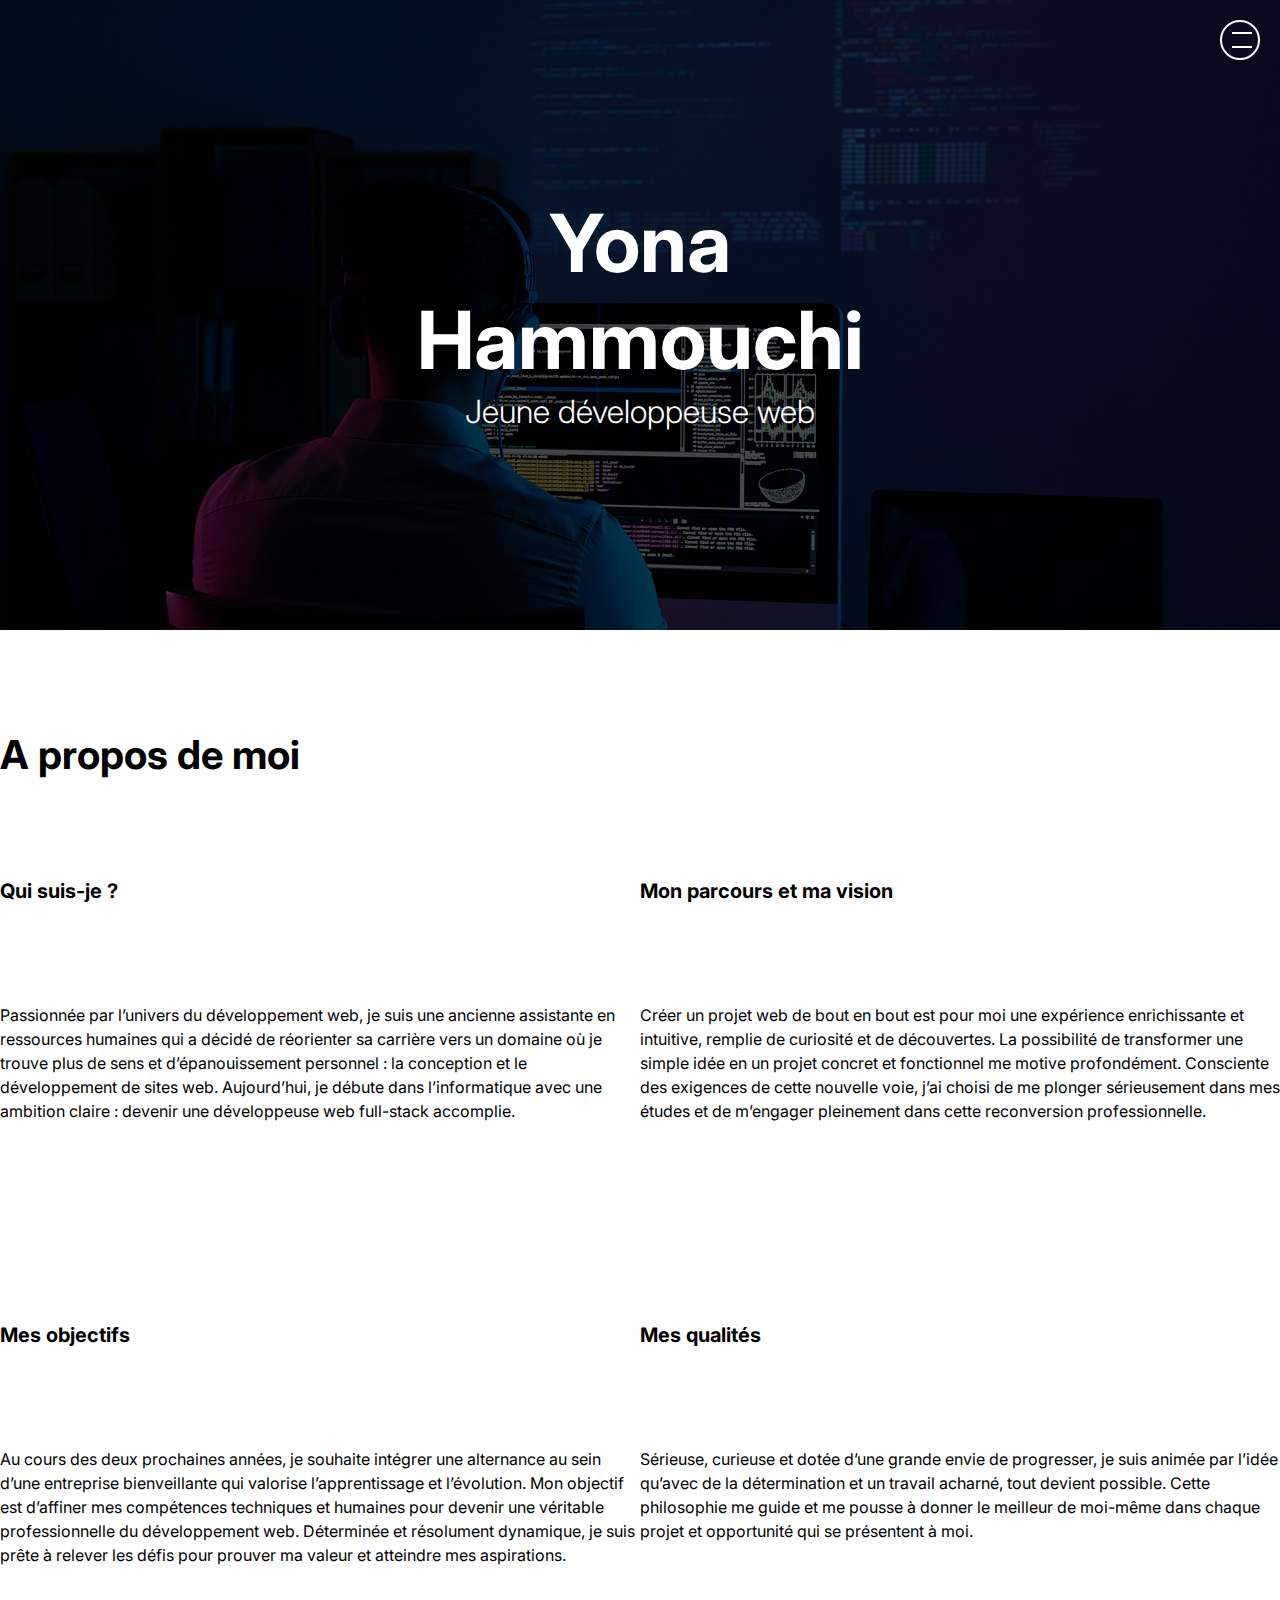
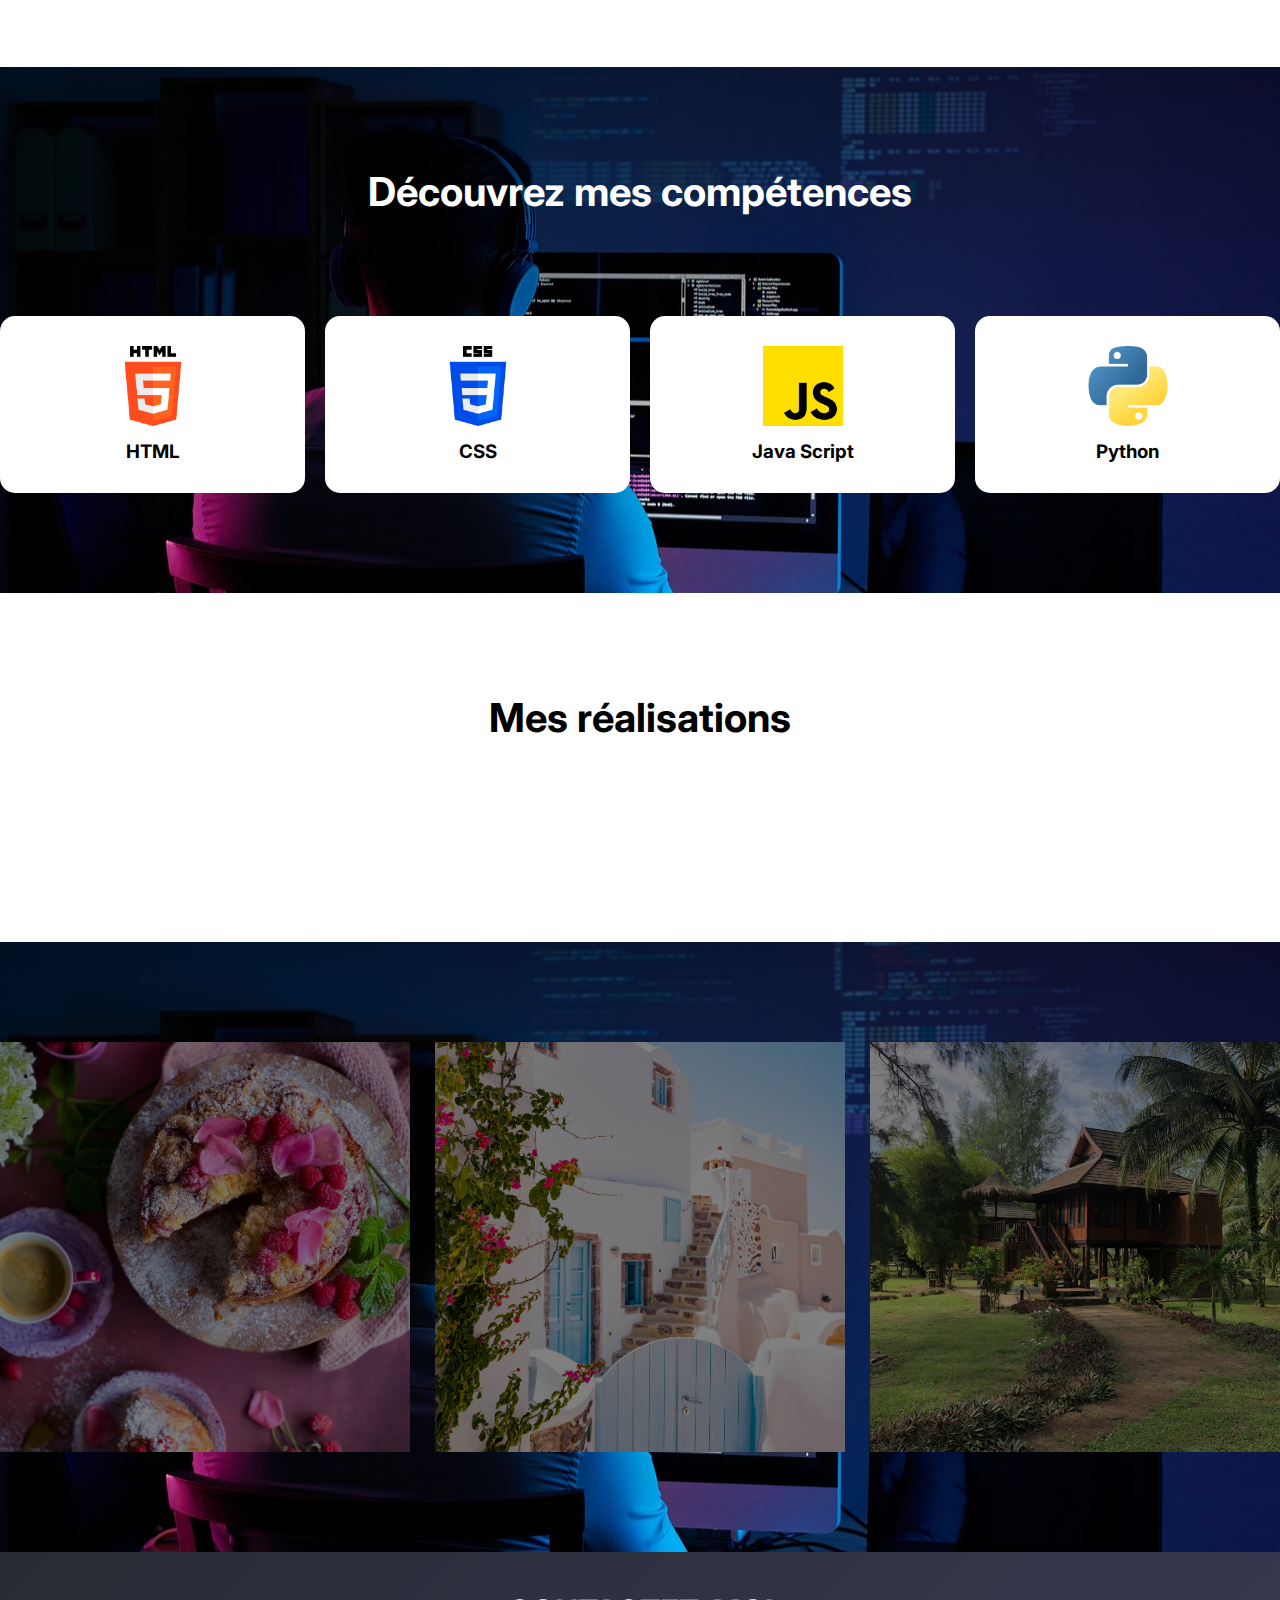
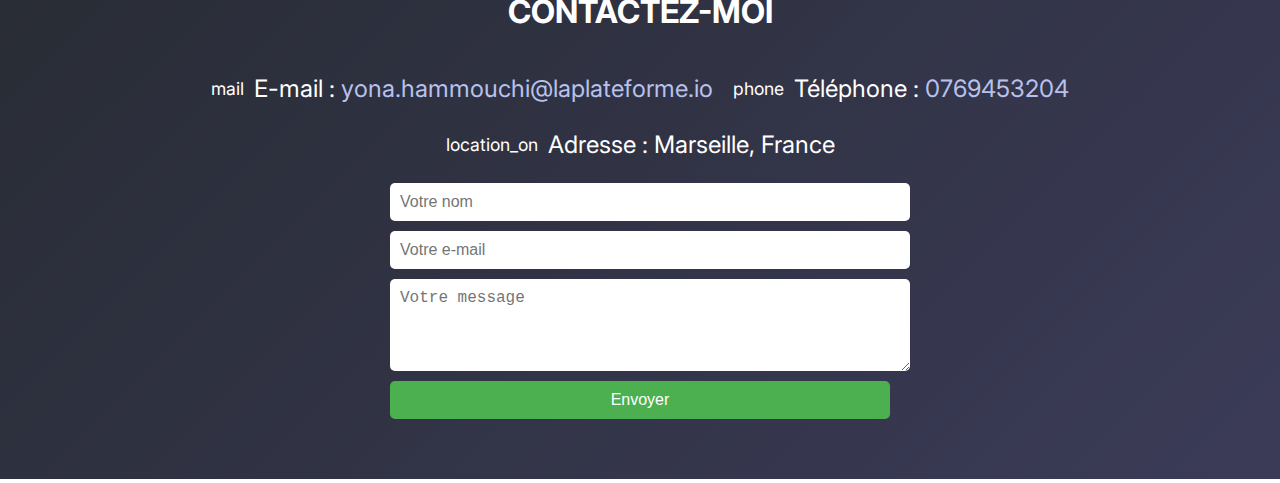
==== portfolio.html @ f8b9eb4b "add pages/styles/ add navbar/ add footer/ add js" ====
<!DOCTYPE html>
<html lang="en">

<head>
    <meta charset="UTF-8">
    <meta name="viewport" content="width=device-width, initial-scale=1.0">
    <meta type="description" content="Ceci est mon portlofio étudiante">
    <title>Mon portfolio</title>
    <link rel="stylesheet"
        href="https://fonts.googleapis.com/css2?family=Material+Symbols+Outlined:opsz,wght,FILL,GRAD@20..48,100..700,0..1,-50..200&icon_names=mail" />
    <link rel="stylesheet" href="./styles/globals.css">
</head>

<body>
    <!-- header section -->
    <header id="home">
        <div class="container-fluid">
            <div class="row">
                <div class="menu-wrap">
                    <nav class="menu">
                        <!-- Menu Links -->
                        <div class="icon-list">
                            <a href="#home"><i class="head_page-home"></i><span>Home</span></a>
                            <a href="#prop"><i class="head_pagea-user"></i><span>A propos</span></a>
                            <a href="#skills"><i class="head_page-code"></i><span>Compétences</span></a>
                            <a href="#rea"><i class="head_page-folder"></i><span>Réalisations</span></a>
                            <a href="#contact"><i class="fhead_page-envelope"></i><span>Contact</span></a>
                        </div>
                    </nav>
                </div>
                <button class="menu-button" id="open-button"></button>
            </div>
        </div>
    </header>

    <!-- sliders "menu" -->
    <section class="slider">
        <img src="./skills/sliders.jpg" alt="slider" class="slider_background">
        <div class="slider_content">
            <h1>Yona Hammouchi</h1>
            <p>Jeune développeuse web</p>
        </div>
    </section>

    <!-- section a propos -->
    <section class="section">
        <div class="boxed">
            <div class="w40">
                <h2 id="prop">A propos de moi</h2>
            </div>
            <div class="flex">
                <div class="w60">
                    <h2>Qui suis-je ?</h2>
                    <p>
                        Passionnée par l’univers du développement web, je suis une ancienne assistante en ressources
                        humaines qui a décidé de réorienter sa carrière vers un domaine où je trouve plus de sens et
                        d’épanouissement personnel : la conception et le développement de sites web. Aujourd’hui, je
                        débute dans l’informatique avec une ambition claire : devenir une développeuse web full-stack
                        accomplie.</p>
                </div>
                <div class="w60">
                    <h2>Mon parcours et ma vision</h2>
                    <p>
                        Créer un projet web de bout en bout est pour moi une expérience enrichissante et intuitive,
                        remplie de curiosité et de découvertes. La possibilité de transformer une simple idée en un
                        projet concret et fonctionnel me motive profondément. Consciente des exigences de cette nouvelle
                        voie, j’ai choisi de me plonger sérieusement dans mes études et de m’engager pleinement dans
                        cette reconversion professionnelle.</p>
                </div>
            </div>
        </div>
    </section>

    <!-- section a propos -->
    <section class="section">
        <div class="boxed">
            <div class="flex">
                <div class="w60">
                    <h2>Mes objectifs</h2>
                    <p>
                        Au cours des deux prochaines années, je souhaite intégrer une alternance au sein d’une
                        entreprise bienveillante qui valorise l’apprentissage et l’évolution. Mon objectif est d’affiner
                        mes compétences techniques et humaines pour devenir une véritable professionnelle du
                        développement web. Déterminée et résolument dynamique, je suis prête à relever les défis pour
                        prouver ma valeur et atteindre mes aspirations.
                    </p>
                </div>
                <div class="w60">
                    <h2>Mes qualités</h2>
                    <p>
                        Sérieuse, curieuse et dotée d’une grande envie de progresser, je suis animée par l’idée qu’avec
                        de la détermination et un travail acharné, tout devient possible. Cette philosophie me guide et
                        me pousse à donner le meilleur de moi-même dans chaque projet et opportunité qui se présentent à
                        moi.
                    </p>
                </div>
            </div>
        </div>
    </section>

    <!-- section mes compétences -->
    <section class="section dark">
        <div class="boxed text_center">
            <h2 id="skills">Découvrez mes compétences</h2>
            <div class="flex gap20">
                <div class="w25 skills">
                    <img src="skills/html.png" alt="html">
                    <h3>HTML</h3>
                </div>
                <div class="w25 skills">
                    <img src="skills/css-3.png" alt="css">
                    <h3>CSS</h3>
                </div>
                <div class="w25 skills">
                    <img src="skills/js.png" alt="js">
                    <h3>Java Script</h3>
                </div>
                <div class="w25 skills">
                    <img src="skills/python.png" alt="python">
                    <h3>Python</h3>
                </div>
            </div>
        </div>
    </section>

    <!-- section réalisations text -->
    <section class="section">
        <div class="boxed text_center">
            <h2 id="rea">Mes réalisations</h2>
        </div>
    </section>

    <!-- section realisations  -->
    <section class="section dark">
        <div class="flex wrap gap20 space-between">
            <div class="w32 realisations">
                <a href="https://github.com/yona-hammouchi/siteweb-patisserie">
                    <img src="./realisations/patisserie.jpg" alt="cake">
                    <h3>Pâtisserie</h3>
                </a>
            </div>
            <div class="w32 realisations">
                <a href="https://github.com/yona-hammouchi/siteweb-patisserie">
                    <img src="./realisations/travelfix.jpg" alt="travelfix">
                    <h3>TravelFix</h3>
                </a>
            </div>
            <div class="w32 realisations">
                <a href="https://github.com/yona-hammouchi/siteweb-patisserie">
                    <img src="./realisations/triply.jpg" alt="triply">
                    <h3>Triply</h3>
                </a>
            </div>
        </div>
    </section>

    <!-- footer section contact -->
    <footer class="footer">
        <div class="footer-container">
            <h2 id="contact">Contactez-moi</h2>
            <div class="contact-info">
                <div class="contact-item">
                    <span class="material-icons">mail</span>
                    <p>E-mail :
                        <a href="https://mail.google.com/mail/?view=cm&fs=1&to=yona.hammouchi@laplateforme.io"
                            target="_blank">
                            yona.hammouchi@laplateforme.io
                        </a>
                </div>
                <div class="contact-item">
                    <span class="material-icons">phone</span>
                    <p>Téléphone : <a href="tel:+33000000000">0769453204</a></p>
                </div>
                <div class="contact-item">
                    <span class="material-icons">location_on</span>
                    <p>Adresse : Marseille, France</p>
                </div>
            </div>
            <form class="contact-form">
                <input type="text" name="name" placeholder="Votre nom" required />
                <input type="email" name="email" placeholder="Votre e-mail" required />
                <textarea name="message" placeholder="Votre message" rows="4" required></textarea>
                <button type="submit">Envoyer</button>
            </form>
            <div class="social-links">
                <a href="https://github.com" target="_blank"><i class="fab fa-github"></i></a>
                <a href="https://linkedin.com" target="_blank"><i class="fab fa-linkedin"></i></a>
            </div>
        </div>
    </footer>
</body>

<script src="js/app.js"></script>

</html>
---- styles/globals.css ----
@import url('https://fonts.googleapis.com/css2?family=Inter:ital,opsz,wght@0,14..32,100..900;1,14..32,100..900&family=Manrope:wght@200..800&display=swap');

* {
    margin: 0;
    padding: 0;
}

:root {
    --font-family: "Inter", sans-serif;
    --color_white: white;
    --color_black: black;
}

html {
    scroll-behavior: smooth;
}

body {
    font-family: var(--font-family);
}

header {
    position: fixed;
    top: 0;
    width: 100%;
    z-index: 1000;
    background: rgba(0, 0, 0, 0.8);
    backdrop-filter: blur(10px);
    color: white;
}

.menu {
    display: flex;
    flex-direction: column;
    align-items: center;
    justify-content: center;
    position: absolute;
    top: 100%;
    left: 0;
    width: 100%;
    background-color: rgba(0, 0, 0, 0.9);
    transform: translateY(-100%);
    transition: transform 0.5s ease-in-out;
    padding: 20px 0;
}

.menu.active {
    transform: translateY(0);
}

.menu-button {
    background: none;
    border: 2px solid white;
    border-radius: 50%;
    width: 40px;
    height: 40px;
    cursor: pointer;
    position: absolute;
    right: 20px;
    top: 20px;
}

.menu-button::before {
    content: '';
    display: block;
    width: 20px;
    height: 2px;
    background: white;
    position: absolute;
    top: 10px;
    left: 10px;
    transition: transform 0.3s;
}

.menu-button::after {
    content: '';
    display: block;
    width: 20px;
    height: 2px;
    background: white;
    position: absolute;
    bottom: 10px;
    left: 10px;
    transition: transform 0.3s;
}

.menu-button.active::before {
    transform: rotate(45deg) translateY(6px);
}

.menu-button.active::after {
    transform: rotate(-45deg) translateY(-6px);
}

.icon-list a {
    display: flex;
    align-items: center;
    text-decoration: none;
    color: white;
    font-size: 1.5rem;
    padding: 15px 0;
    transition: color 0.3s;
}

.icon-list a:hover {
    color: #00ffcc;
}

.slider {
    width: 100%;
    height: 70vh;
    background-color: black;
    position: relative;
}

.slider_background {
    width: 100%;
    height: 100%;
    object-fit: cover;
    filter: brightness(30%);
}

.slider_content {
    position: absolute;
    top: 50%;
    left: 50%;
    transform: translate(-50%, -50%);
    text-align: center;
}


h1 {
    color: var(--color_white);
    font-size: 5rem;
}

h2 {
    font-size: 2.5rem;
    margin-bottom: 100px;

}

p {
    font-size: 1.5rem;
    line-height: 1.5em;
}

.slider_content p {
    color: var(--color_white);
    font-size: 2rem;
    font-weight: 300;
}

.section {
    padding: 100px 0px;
}

.boxed {
    max-width: 1280px;
    margin-inline: auto;
}

.flex {
    display: flex;
}

.section.dark {
    background: linear-gradient(rgba(0, 0, 0, 0.6), rgba(0, 0, 0, 0.0)), url('../skills/sliders.jpg');
    color: var(--color_white);
    background-position-y: 70%;
    background-size: cover;
}

.w40 {
    width: 40%;
}

.w60 {
    width: 60%;
}

.w60 p {
    font-size: 16px;
}

.w60 h2 {
    font-size: 20px;
    width: 50%;
}

.text_center {
    text-align: center;
}

.w25 {
    width: 25%;
}

.w32 {
    width: 32%;
}

.space-between {
    justify-content: space-between;
}

.gap20 {
    gap: 20px;
}

.wrap {
    flex-wrap: wrap;
}

.skills {
    background-color: white;
    border-radius: 15px;
    padding: 30px;
    box-sizing: border-box;
}

.skills img {
    width: 80px;
    height: 80px;
    aspect-ratio: 1/1;
    object-fit: contain;
}

.skills h3 {
    color: var(--color_black);
    margin-top: 10px;
}

.realisations {
    height: auto;
    aspect-ratio: 1/1;
    position: relative;
}

.realisations h3 {
    color: var(--color_white);
    position: absolute;
    top: 50%;
    left: 50%;
    transform: translate(-50%, -50%);
    font-size: 3rem;
    width: max-content;
    opacity: 0;
    transition: .4s ease;
}

.realisations a {
    display: block;
    width: 100%;
    height: 100%;
    text-decoration: none;
}

.realisations img {
    width: 100%;
    height: 100%;
    object-fit: cover;
    filter: brightness(50%);
    transition: .4s ease;
}

.realisations:hover img {
    filter: brightness(80%);
}

.realisations:hover h3 {
    opacity: 1;
}

.icon {
    display: block;
    font-size: 30px !important;
}

.label {
    display: block;
    font-weight: 600;
    text-transform: uppercase;
    margin: 15px, o;
    font-size: 1.5rem;
}

.value {
    display: block;
    font-size: 1.5rem;
}

.contact {
    border: 2px dashed var(--color_white);
    border-radius: 15px;
    padding: 30px;
    box-sizing: border-box;
}

.footer {
    background: linear-gradient(135deg, #282c34, #3b3b58);
    color: white;
    padding: 40px 20px;
    text-align: center;
}

.footer-container {
    max-width: 1200px;
    margin: auto;
    display: flex;
    flex-direction: column;
    align-items: center;
    gap: 20px;
}

#contact {
    font-size: 2rem;
    margin-bottom: 20px;
    text-transform: uppercase;
}

.contact-info {
    display: flex;
    gap: 20px;
    flex-wrap: wrap;
    justify-content: center;
}

.contact-item {
    display: flex;
    align-items: center;
    gap: 10px;
    font-size: 1.1rem;
}

.contact-item a {
    color: #b8c1ec;
    text-decoration: none;
}

.contact-item a:hover {
    text-decoration: underline;
}

.contact-form {
    display: flex;
    flex-direction: column;
    gap: 10px;
    width: 100%;
    max-width: 500px;
}

.contact-form input,
.contact-form textarea {
    padding: 10px;
    border: none;
    border-radius: 5px;
    font-size: 1rem;
    width: 100%;
}

.contact-form button {
    padding: 10px;
    background: #4caf50;
    color: white;
    font-size: 1rem;
    border: none;
    border-radius: 5px;
    cursor: pointer;
    transition: background 0.3s ease;
}

.contact-form button:hover {
    background: #45a049;
}

.social-links {
    display: flex;
    gap: 15px;
    justify-content: center;
}

.social-links a {
    font-size: 1.5rem;
    color: white;
    transition: transform 0.3s ease, color 0.3s ease;
}

.social-links a:hover {
    color: #b8c1ec;
    transform: scale(1.2);
}
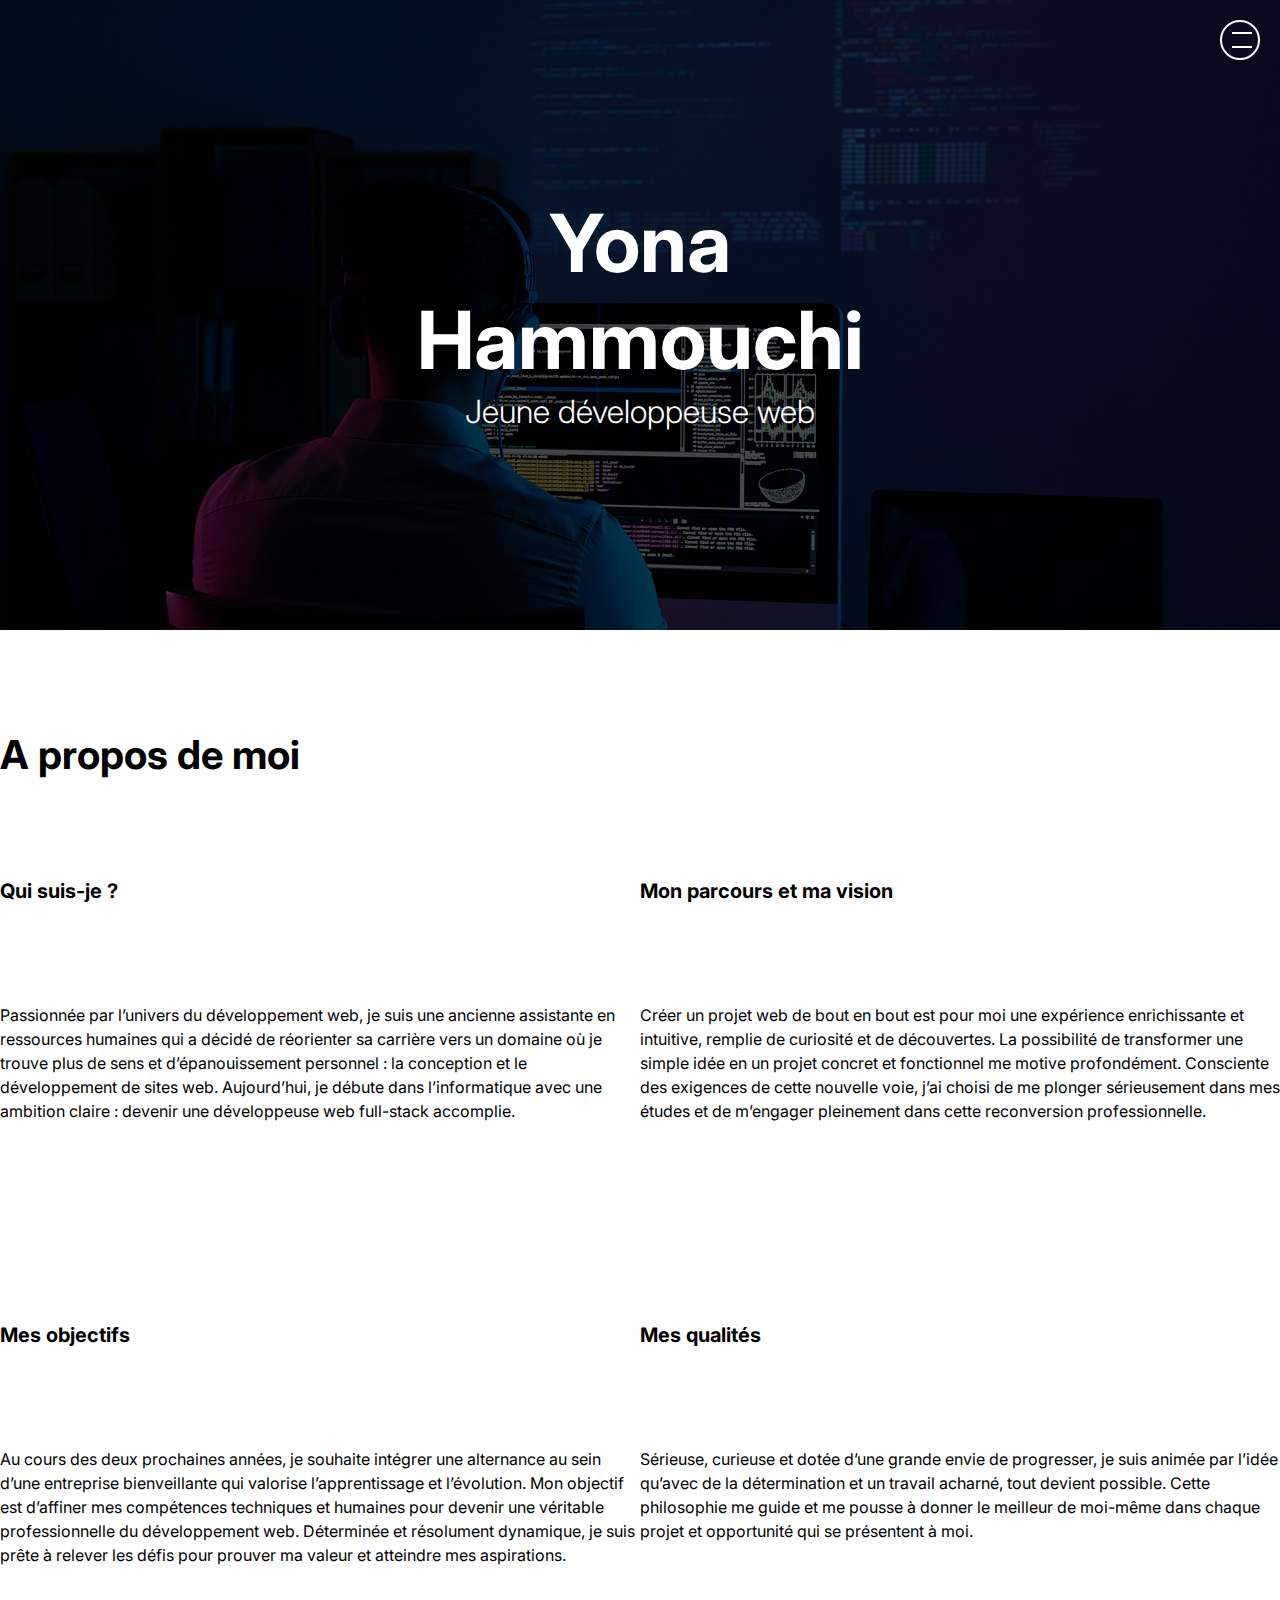
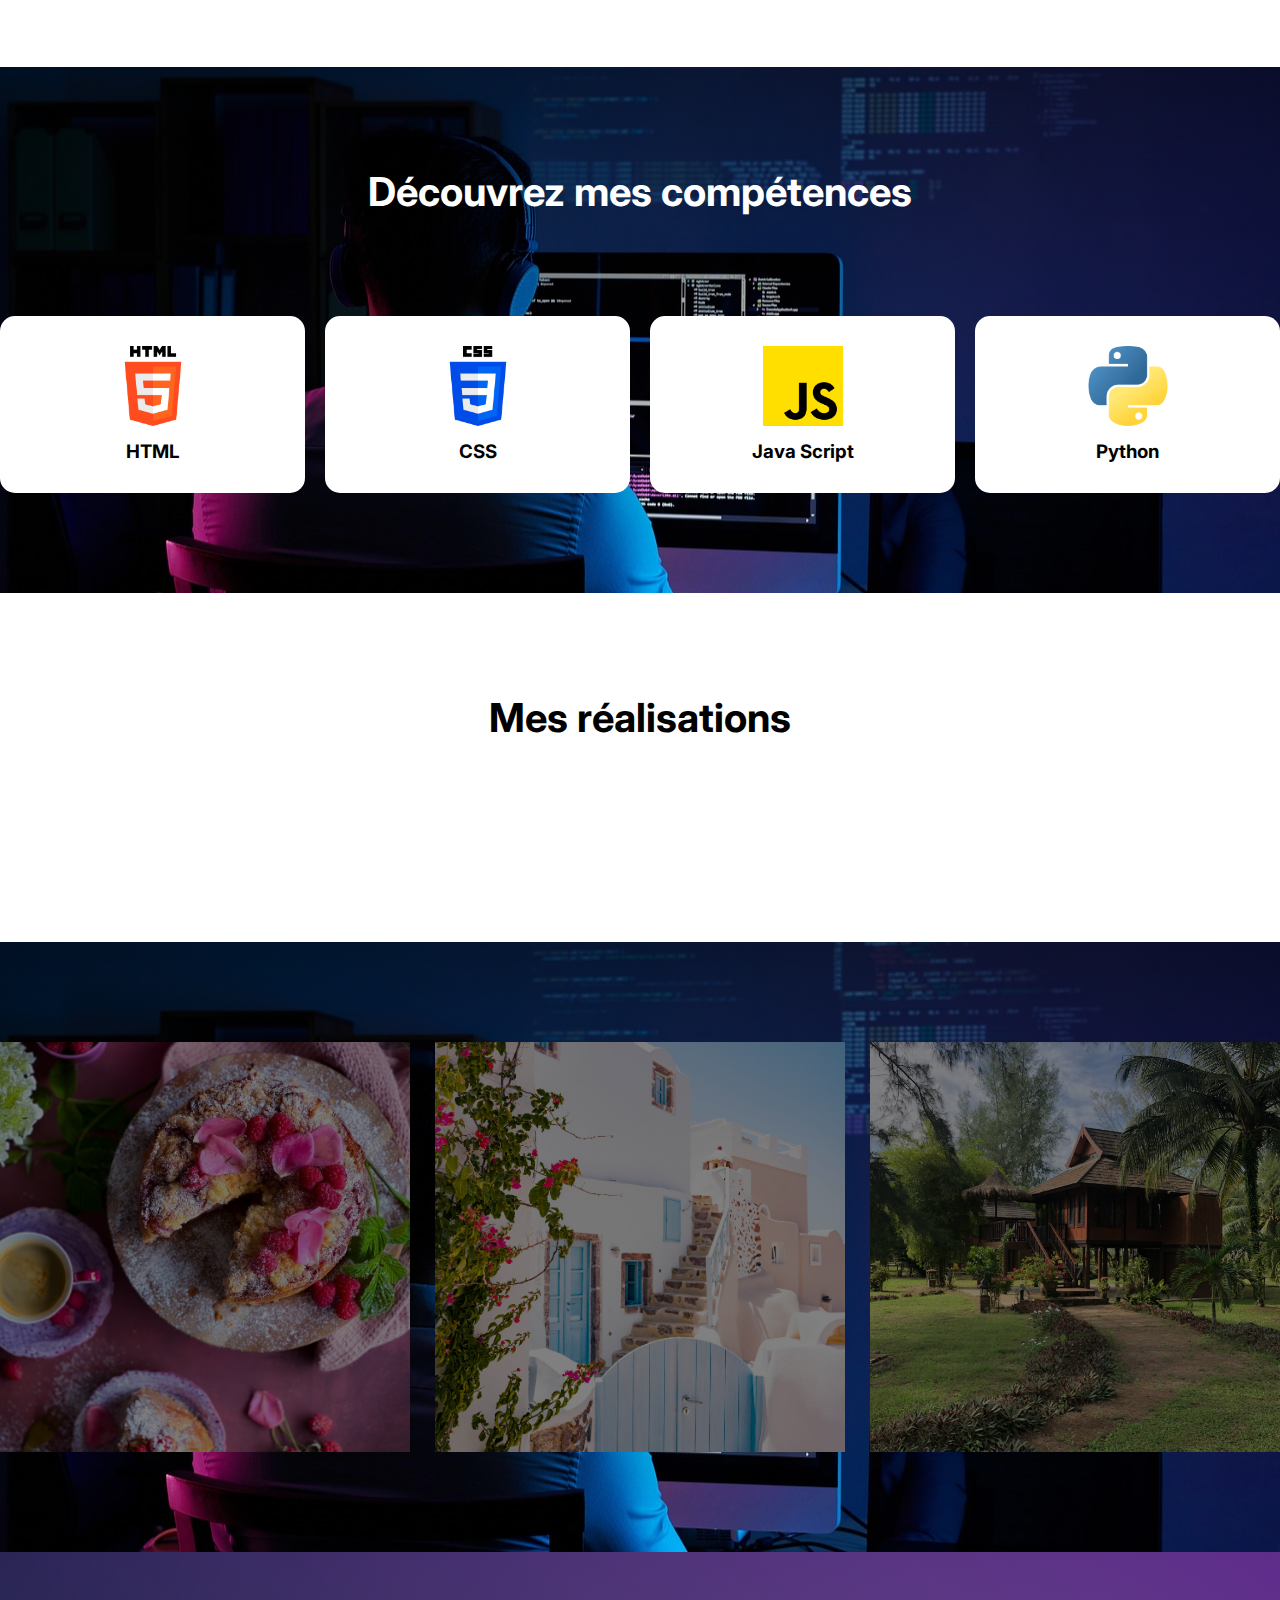
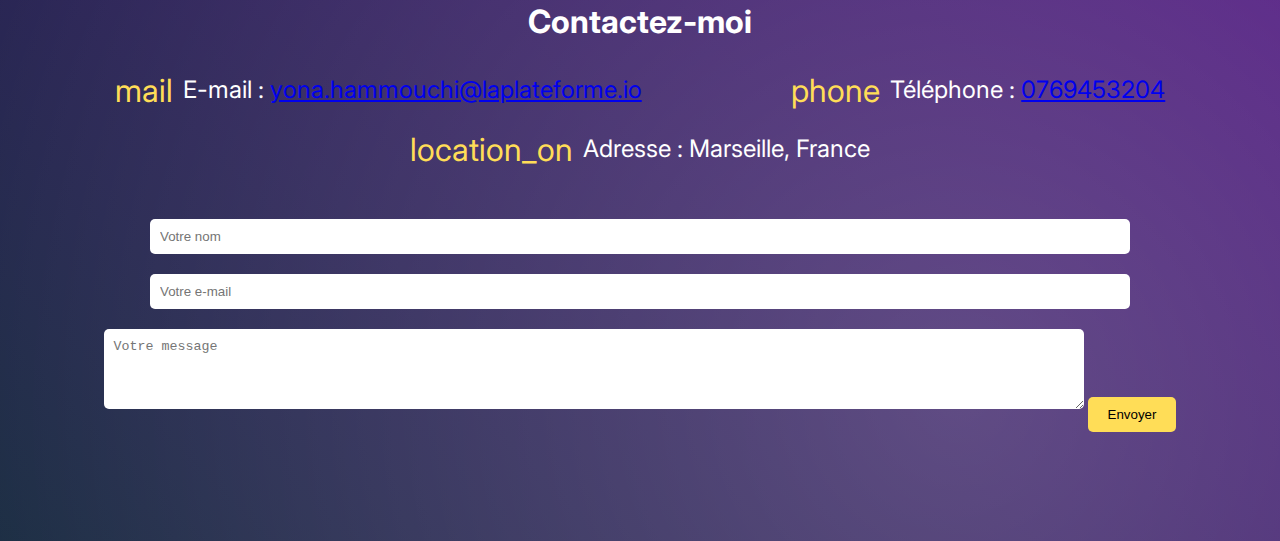
==== commit 73586c4f: "add contact" ====
--- a/portfolio.html
+++ b/portfolio.html
@@ -21,10 +21,10 @@
                         <!-- Menu Links -->
                         <div class="icon-list">
                             <a href="#home"><i class="head_page-home"></i><span>Home</span></a>
-                            <a href="#prop"><i class="head_pagea-user"></i><span>A propos</span></a>
-                            <a href="#skills"><i class="head_page-code"></i><span>Compétences</span></a>
-                            <a href="#rea"><i class="head_page-folder"></i><span>Réalisations</span></a>
-                            <a href="#contact"><i class="fhead_page-envelope"></i><span>Contact</span></a>
+                            <a href="#prop"><i class="head_pagea-about"></i><span>A propos</span></a>
+                            <a href="#skills"><i class="head_page-skills"></i><span>Compétences</span></a>
+                            <a href="#rea"><i class="head_page-realisation"></i><span>Réalisations</span></a>
+                            <a href="#cont"><i class="head_page-contact"></i><span>Contact</span></a>
                         </div>
                     </nav>
                 </div>
@@ -166,6 +166,7 @@
                             target="_blank">
                             yona.hammouchi@laplateforme.io
                         </a>
+                    </p>
                 </div>
                 <div class="contact-item">
                     <span class="material-icons">phone</span>
@@ -183,11 +184,15 @@
                 <button type="submit">Envoyer</button>
             </form>
             <div class="social-links">
-                <a href="https://github.com" target="_blank"><i class="fab fa-github"></i></a>
-                <a href="https://linkedin.com" target="_blank"><i class="fab fa-linkedin"></i></a>
+                <a href="https://github.com" target="_blank" class="social-icon"><i class="fab fa-github"></i></a>
+                <a href="https://linkedin.com" target="_blank" class="social-icon"><i class="fab fa-linkedin"></i></a>
             </div>
         </div>
     </footer>
+
+
+
+
 </body>
 
 <script src="js/app.js"></script>
--- a/styles/globals.css
+++ b/styles/globals.css
@@ -290,103 +290,140 @@
     font-size: 1.5rem;
 }
 
-.contact {
-    border: 2px dashed var(--color_white);
-    border-radius: 15px;
-    padding: 30px;
-    box-sizing: border-box;
-}
-
+/* Footer Styling */
 .footer {
-    background: linear-gradient(135deg, #282c34, #3b3b58);
-    color: white;
-    padding: 40px 20px;
-    text-align: center;
+    background: linear-gradient(45deg, #1a2c42, #4e167f);
+    color: #fff;
+    padding: 50px 20px;
+    position: relative;
+    overflow: hidden;
 }
 
 .footer-container {
     max-width: 1200px;
     margin: auto;
-    display: flex;
-    flex-direction: column;
-    align-items: center;
-    gap: 20px;
-}
-
-#contact {
+    text-align: center;
+    position: relative;
+    z-index: 1;
+}
+
+.footer h2 {
     font-size: 2rem;
     margin-bottom: 20px;
-    text-transform: uppercase;
+    animation: fadeIn 1s ease-in-out;
 }
 
 .contact-info {
     display: flex;
-    gap: 20px;
+    justify-content: space-around;
     flex-wrap: wrap;
-    justify-content: center;
+    margin-bottom: 30px;
 }
 
 .contact-item {
+    margin: 10px 0;
+    font-size: 1.2rem;
     display: flex;
     align-items: center;
     gap: 10px;
-    font-size: 1.1rem;
-}
-
-.contact-item a {
-    color: #b8c1ec;
-    text-decoration: none;
-}
-
-.contact-item a:hover {
-    text-decoration: underline;
+    transition: transform 0.3s ease;
+}
+
+.contact-item:hover {
+    transform: scale(1.05);
+}
+
+.contact-item span {
+    font-size: 2rem;
+    color: #ffdd57;
 }
 
 .contact-form {
-    display: flex;
-    flex-direction: column;
-    gap: 10px;
-    width: 100%;
-    max-width: 500px;
+    margin: 20px 0;
+    animation: slideInUp 1s ease-in-out;
 }
 
 .contact-form input,
 .contact-form textarea {
+    width: 80%;
     padding: 10px;
+    margin: 10px 0;
     border: none;
     border-radius: 5px;
-    font-size: 1rem;
-    width: 100%;
 }
 
 .contact-form button {
-    padding: 10px;
-    background: #4caf50;
-    color: white;
-    font-size: 1rem;
+    padding: 10px 20px;
     border: none;
+    background: #ffdd57;
+    color: #000;
     border-radius: 5px;
     cursor: pointer;
     transition: background 0.3s ease;
 }
 
 .contact-form button:hover {
-    background: #45a049;
+    background: #ff9d00;
 }
 
 .social-links {
-    display: flex;
-    gap: 15px;
-    justify-content: center;
-}
-
-.social-links a {
-    font-size: 1.5rem;
-    color: white;
+    margin-top: 20px;
+}
+
+.social-icon {
+    font-size: 2rem;
+    margin: 0 10px;
+    color: #fff;
     transition: transform 0.3s ease, color 0.3s ease;
 }
 
-.social-links a:hover {
-    color: #b8c1ec;
+.social-icon:hover {
     transform: scale(1.2);
+    color: #ffdd57;
+}
+
+/* Animations */
+@keyframes fadeIn {
+    from {
+        opacity: 0;
+    }
+
+    to {
+        opacity: 1;
+    }
+}
+
+@keyframes slideInUp {
+    from {
+        transform: translateY(50px);
+        opacity: 0;
+    }
+
+    to {
+        transform: translateY(0);
+        opacity: 1;
+    }
+}
+
+/* Background Animation */
+.footer::before {
+    content: '';
+    position: absolute;
+    top: 0;
+    left: 0;
+    width: 150%;
+    height: 150%;
+    background: radial-gradient(circle, rgba(255, 255, 255, 0.2), transparent);
+    animation: moveBackground 5s infinite;
+    z-index: 0;
+}
+
+@keyframes moveBackground {
+    from {
+        transform: translate(-50%, -50%) scale(1);
+    }
+
+    to {
+        transform: translate(50%, 50%) scale(1.5);
+    }
 }